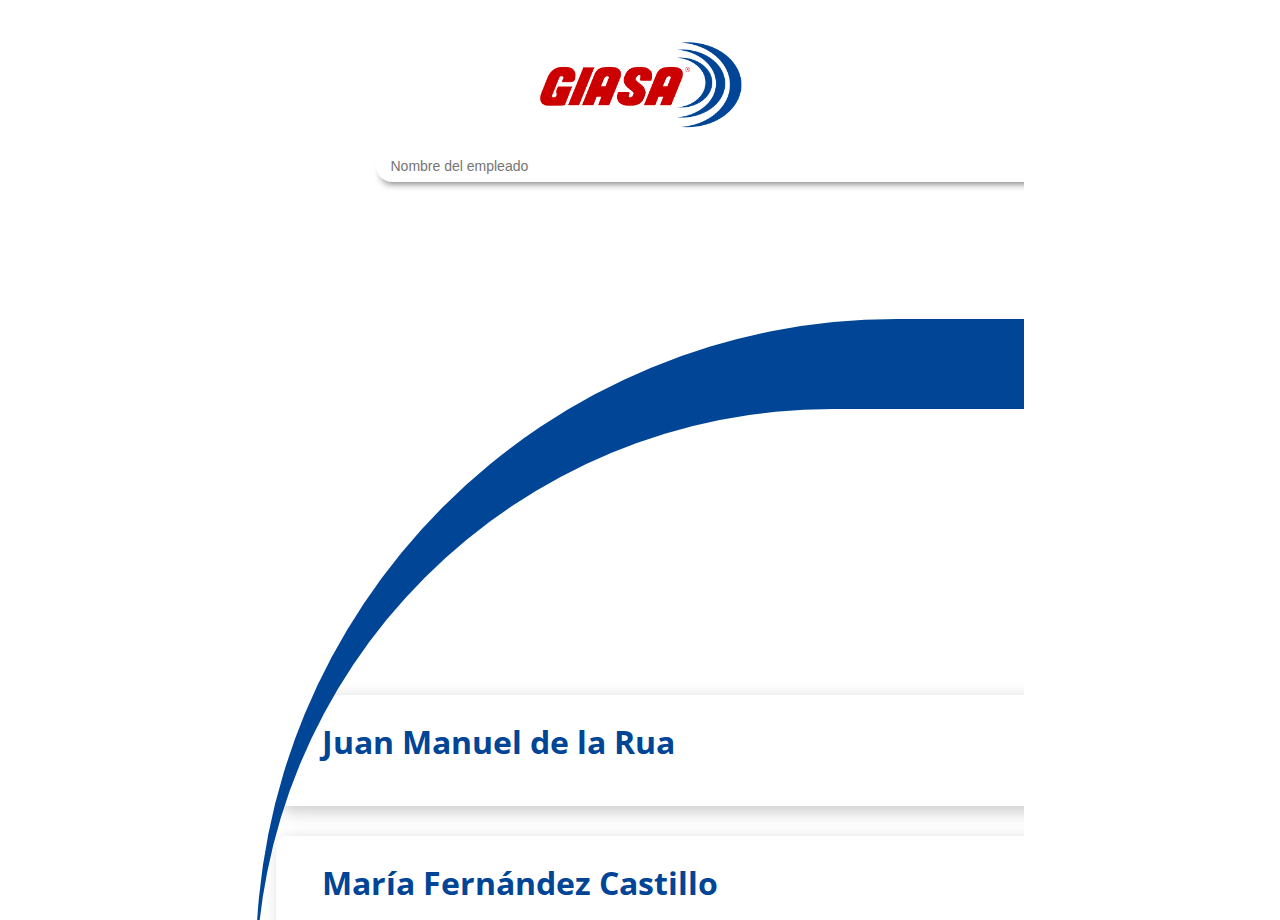
==== pages/administracion.html @ e4a10c2e "Cloned website" ====
<!DOCTYPE html>

<html lang="es">
  <head>
    <meta http-equiv="Content-Type" content="text/html; charset=UTF-8" />
    <meta name="viewport" content="width=device-width" />
    <title>Datos empleados</title>
    <meta name="description" content="width=device-width, initial-scale=1.0" />
    <link rel="stylesheet" href="../styles/main.css" />
  </head>

  <body class="b-full">
    <header class="b-header">
      <img
        width="40%"
        id="logo"
        src="../_resources/giasa.png"
        alt="GIASA S.L. Logo"
      />
    </header>
    <main class="b-container" id="admin-container">
      <div class="input-wrapper">
        <input
          class="b-form-element search"
          type="text"
          name="nombre"
          placeholder="Nombre del empleado"
        />
        <svg
          xmlns="http://www.w3.org/2000/svg"
          class="input-icon-admin"
          viewBox="0 0 20 20"
          fill="currentColor"
        >
          <path
            fill-rule="evenodd"
            d="M8 4a4 4 0 100 8 4 4 0 000-8zM2 8a6 6 0 1110.89 3.476l4.817 4.817a1 1 0 01-1.414 1.414l-4.816-4.816A6 6 0 012 8z"
            clip-rule="evenodd"
          />
        </svg>
      </div>

      <div class="data-container-background">
        <div class="data-container">
          <a href="empleado_detalle.html">
          <div class="carta-empleado unique-row">
            <div class="carta-header">
              <h3 class="empleado-nombre">Juan Manuel de la Rua</h3>
              <div class="carta-header-valoracion">
                <div class="empleado-valoracion">4.0</div>
                <div class="empleado-estrellas">
                  <div class="star"></div>
                </div>
              </div>
            </div>
            <img class="usuario-imagen" src="/GIASA/GiasaApp/_resources/usuario_giasa.png" alt="">
          </div>
        </a>
          
          <a href="empleado_detalle.html">
            <div class="carta-empleado unique-row">
              <div class="carta-header">
                <h3 class="empleado-nombre">María Fernández Castillo</h3>
                <div class="carta-header-valoracion">
                  <div class="empleado-valoracion">4.3</div>
                  <div class="empleado-estrellas">
                    <div class="star"></div>
                  </div>
                </div>
              </div>
              <img class="usuario-imagen" src="/GIASA/GiasaApp/_resources/usuario_giasa.png" alt="">
            </div>
          </a>
          <a href="empleado_detalle.html">
            <div class="carta-empleado unique-row">
              <div class="carta-header">
                <h3 class="empleado-nombre">Luís Rodríguez Gómez</h3>
                <div class="carta-header-valoracion">
                  <div class="empleado-valoracion">3.8</div>
                  <div class="empleado-estrellas">
                    <div class="star"></div>
                  </div>
                </div>
              </div>
              <img class="usuario-imagen" src="/GIASA/GiasaApp/_resources/usuario_giasa.png" alt="">
            </div>
          </a>
          <a href="empleado_detalle.html">
            <div class="carta-empleado unique-row">
              <div class="carta-header">
                <h3 class="empleado-nombre">Santiago Pérez Méndez</h3>
                <div class="carta-header-valoracion">
                  <div class="empleado-valoracion">4.2</div>
                  <div class="empleado-estrellas">
                    <div class="star"></div>
                  </div>
                </div>
              </div>
              <img class="usuario-imagen" src="/GIASA/GiasaApp/_resources/usuario_giasa.png" alt="">
            </div>
          </a>
          <a href="empleado_detalle.html">
            <div class="carta-empleado unique-row">
              <div class="carta-header">
                <h3 class="empleado-nombre">Martín Carreño Sánchez</h3>
                <div class="carta-header-valoracion">
                  <div class="empleado-valoracion">4.8</div>
                  <div class="empleado-estrellas">
                    <div class="star"></div>
                  </div>
                </div>
              </div>
              <img class="usuario-imagen" src="/GIASA/GiasaApp/_resources/usuario_giasa.png" alt="">
            </div>
          </a>
          <a href="empleado_detalle.html">
            <div class="carta-empleado unique-row">
              <div class="carta-header">
                <h3 class="empleado-nombre">Juan Manuel de la Rua</h3>
                <div class="carta-header-valoracion">
                  <div class="empleado-valoracion">4.0</div>
                  <div class="empleado-estrellas">
                    <div class="star"></div>
                  </div>
                </div>
              </div>
              <img class="usuario-imagen" src="/GIASA/GiasaApp/_resources/usuario_giasa.png" alt="">
            </div>
          </a>
          <a href="empleado_detalle.html">
            <div class="carta-empleado unique-row">
              <div class="carta-header">
                <h3 class="empleado-nombre">Juan Manuel de la Rua</h3>
                <div class="carta-header-valoracion">
                  <div class="empleado-valoracion">4.0</div>
                  <div class="empleado-estrellas">
                    <div class="star"></div>
                  </div>
                </div>
              </div>
              <img class="usuario-imagen" src="/GIASA/GiasaApp/_resources/usuario_giasa.png" alt="">
            </div>
          </a>
          <a href="empleado_detalle.html">
            <div class="carta-empleado unique-row">
              <div class="carta-header">
                <h3 class="empleado-nombre">Juan Manuel de la Rua</h3>
                <div class="carta-header-valoracion">
                  <div class="empleado-valoracion">4.0</div>
                  <div class="empleado-estrellas">
                    <div class="star"></div>
                  </div>
                </div>
              </div>
              <img class="usuario-imagen" src="/GIASA/GiasaApp/_resources/usuario_giasa.png" alt="">
            </div>
          </a>
          <a href="empleado_detalle.html">
            <div class="carta-empleado unique-row">
              <div class="carta-header">
                <h3 class="empleado-nombre">Juan Manuel de la Rua</h3>
                <div class="carta-header-valoracion">
                  <div class="empleado-valoracion">4.0</div>
                  <div class="empleado-estrellas">
                    <div class="star"></div>
                  </div>
                </div>
              </div>
              <img class="usuario-imagen" src="/GIASA/GiasaApp/_resources/usuario_giasa.png" alt="">
            </div>
          </a>
          <a href="empleado_detalle.html">
            <div class="carta-empleado unique-row">
              <div class="carta-header">
                <h3 class="empleado-nombre">Juan Manuel de la Rua</h3>
                <div class="carta-header-valoracion">
                  <div class="empleado-valoracion">4.0</div>
                  <div class="empleado-estrellas">
                    <div class="star"></div>
                  </div>
                </div>
              </div>
              <img class="usuario-imagen" src="/GIASA/GiasaApp/_resources/usuario_giasa.png" alt="">
            </div>
          </a>
        </div>
      </div>
    </main>
  </body>
  <script src="../js/main.js"></script>
</html>
---- styles/main.css ----
@import url("https://fonts.googleapis.com/css2?family=Open+Sans:wght@400;500;600&display=swap");

@import url("./empleado.css");
@import url("./valoracion.css");
* {
  margin: 0;
}
html {
  box-sizing: border-box;
  width: 100vw;
  height: 100vh;
  font-family: "Open Sans", sans-serif;
  background-color: white;
}
img {
  max-height: 100%;
  max-width: 100%;
}

a {
  text-decoration: none;
  color: #222;
}
.b-full {
  box-sizing: border-box;
  margin: 20px auto 0 auto;
  width: 100vw;
  gap: 20px;
  display: grid;
  grid-template-rows: minmax(5vh, 10vh) auto;
  overflow: hidden;
  height: 100vh;
}

.b-header {
  text-align: center;
  display: flex;

  justify-content: center;
  align-items: center;
  font-size: 14px;
}

.main {
  overflow: hidden;
  height: 72%;
  display: flex;
  flex-direction: column;
  gap: 20px;
  padding-top: 25vh;
  background-color: #014596;
  border-top-left-radius: 50vw;
  border-bottom-right-radius: 50vw;
}
.main--height {
  height: 69%;
  box-shadow: 0 7px 7px -5px rgba(0, 0, 0, 0.5);
}

.input-wrapper {
  width: 100%;
  position: relative;
}
.input-icon {
  color: #191919;
  position: absolute;
  width: 20px;
  height: 20px;
  left: 11%;
  top: 50%;
  transform: translateY(-50%);
}
.input-icon-admin {
  color: #014596;
  position: absolute;
  width: 15px;
  height: 15px;
  right: 12%;
  top: 40%;
  transform: translateY(-50%);
}
.user-icon {
  opacity: 0.7;
  color: #191919;
  position: absolute;
  width: 30px;
  height: 30px;
  right: 10%;
  top: 75%;
  transform: translateY(-50%);
}
.visible-icon {
  opacity: 0.7;
  color: #191919;
  position: absolute;
  width: 30px;
  height: 30px;
  right: 10%;
  top: 75%;
  transform: translateY(-50%);
}
.visible-icon:hover {
  opacity: 1;
}

.b-form-element {
  color: #dbd3d3;
  width: 80%;
  margin: 0 auto;
  display: inline-block;
  height: 30px;
  display: grid;
  align-content: center;
  font-size: 14px;
  line-height: 30px;
  border-radius: 20px;
  border: none;
  /* padding: 5px 10px; */
}

input.b-form-element {
  text-align: left;
  background-color: white;

  border-radius: 20px;
  padding-left: 15px;

  box-shadow: 0 7px 7px -5px rgba(0, 0, 0, 0.5);
  transition: 300ms ease-in-out;
}
.search {
  border: white;
  color: rgba(0, 0, 0, 0.8);
  font-size: 14px;
}
input.b-form-element:focus {
  background-color: white;
  outline: none;
  box-shadow: 4px 4px 5px #969696, 4px 4px 5px #ffffff;
}

.button {
  cursor: pointer;
  border: none;
  border-radius: 25px;
  background-color: white;
  color: #014596;
  font-weight: 700;
  font-size: 14px;
  margin: 0 auto;
  padding: 3px 0 3px 2rem;
  box-shadow: 0 7px 7px -5px rgba(0, 0, 0, 0.5);
}

.data-container-background {
  background-color: #014596;
  border-top-left-radius: 50vw;
  border-bottom-right-radius: 50vw;
  height: 85vh;
  width: 100vw;
  overflow: hidden;
}
.data-container {
  padding-top: 20%;

  width: 100%;
  margin: 7% 0 0 0;
  box-sizing: border-box;
  max-height: 90%;
  overflow-y: overlay;
  border-top-left-radius: 45vw;
  border-bottom-right-radius: 50vw;
  background-color: white;
}
.data-container::-webkit-scrollbar {
  display: none;
}
.data-container:hover::-webkit-scrollbar {
  display: initial;
}
.data-container::-webkit-scrollbar-thumb {
  background-color: #d1cbcba9;
}
.b-container {
  display: grid;
  grid-template-rows: 7% auto;
  gap: 15px;
  overflow: hidden;
}

.carta-empleado {
  margin: 20px 15px;
  padding: 2%;
  background: white;
  box-shadow: 5px 5px 17px #c8c8c8, -5px -5px 17px #ffffff;
  border: none;
  border-radius: 10px;
  border-bottom-right-radius: 30px;
  display: flex;
  justify-content: space-between;
}
.carta-empleado:hover {
  background-color: #7fb2e1;
  color: white;
}
.usuario-imagen {
  object-fit: contain;
  transform: scale(1.7);
  padding-bottom: 7px;
  z-index: 999;
}
.empleado-valoracion {
  text-align: right;

  color: #014596;
  font-weight: 700;
}
.unique-row {
  height: 60px;
}
.empleado-estrellas {
  max-width: 100%;
  width: 10%;
  display: grid;

  padding-left: 5px;
}
.star {
  background-image: url("../_resources/star.png");
  background-size: contain;
  background-repeat: no-repeat;
  width: 20px;
}
.staroff {
  background-image: url("../_resources/star_gray.png");
  background-size: contain;
  background-repeat: no-repeat;
  width: 20px;
}
.hidden {
  display: none;
}
.carta-header {
  display: grid;
  margin: 0;
  grid-template-rows: 60% 40%;
  padding-left: 20px;
  width: 70%;
}
.carta-header-valoracion {
  display: flex;
  justify-content: end;
  padding-right: 5px;
}
.empleado-nombre {
  color: #014596;
  font-size: 14px;
  margin-bottom: 4px;
}
.empleado-nombre a:hover {
  color: rgb(168, 95, 95);
}

footer {
  display: flex;
  justify-content: center;
  align-items: center;
}
@media (min-width: 360px) {
  .carta-empleado {
    margin: 30px 20px;
  }
  .empleado-nombre {
    font-size: 16px;
  }
  .empleado-valoracion {
    font-size: 18px;
  }
}
@media (min-width: 400px) {
  .b-calificar {
    margin: 30px 11%;
  }
  .b-header__empleado {
    margin: 3% 11%;
    font-size: 20px;
  }
  /* .b-full {
    padding: 20px 7% 0 7%;
  } */
}
@media (min-width: 600px) and (min-height: 600px) {
  .b-container-empleados {
    font-size: 20px;
    padding: 0.2rem;
  }
  .b-container {
    grid-template-rows: 20% auto;
  }
  .page-title {
    font-size: 28px;
  }
  .index-title {
    font-size: 26px;
  }
  .b-header__empleado {
    font-size: 26px;
  }
  .b-calificar__valorar {
    font-size: 40px;
  }
  .b-calificar__comentarios {
    font-size: 22px;
  }
  img {
    object-fit: contain;
  }
}
@media (min-width: 720px) and (min-height: 600px) {
  .b-container-empleados {
    font-size: 22px;
    padding: 0.2rem;
    align-self: flex-end;
  }
  .main {
    height: 65%;

    gap: 50px;
    padding-top: 25vh;
    background-color: #014596;

    border-radius: 100px;
    padding-left: 20%;
    padding-right: 20%;
  }
  .page-title {
    font-size: 36px;
  }
  .b-full {
    padding: 20px 11% 10px 11%;
  }
  .unique-row {
    max-height: 85px;
  }
  .empleado-nombre {
    font-size: 32px;
  }
  .empleado-valoracion {
    font-size: 26px;
  }
  .b-header__empleado {
    font-size: 32px;
    margin-top: 0;
  }
  .b-calificar__valorar {
    font-size: 40px;
  }
  .b-calificar__comentarios {
    font-size: 26px;
  }
  .b-header__valoracion {
    font-size: 16px;
  }
  .b-container__valoracion-datos {
    /* grid-template-rows: auto auto auto;
    grid-template-columns: auto 2fr 5fr;
    grid-template-areas:
      "obra nombreobra observaciones"
      "encargado nombreencargado textoobservaciones"
      "valoracion datovaloracion textoobservaciones"; */
    grid-template-rows: auto auto auto auto auto;
    grid-template-columns: max-content 30% auto;
    /* width: 100%; */
    font-size: 16px;
  }
  .b-container__texto-observaciones {
    grid-area: 2/3/5/4;
    margin: 10px;
  }
  .b-container__encargado {
    grid-area: 1/1/2/3;
    font-size: 22px;
  }
  .b-container__encargado-valor {
    font-size: 22px;
  }

  .b-container__observaciones {
    grid-area: 1/3/1/4;

    /* align-self:flex-start; */
    justify-self: center;
    padding: 5px 20%;
  }
  .b-container__dato-numerico {
    font-size: 22px;
  }
  .en-header {
    /* margin-left: 20px; */
    font-size: 26px;
  }
  .b-container__texto-observaciones {
    /* grid-area: textoobservaciones; */
    max-height: none;
    overflow-y: initial;
  }
  img {
    object-fit: contain;
  }
}

@media (min-width: 1080px) and (min-height: 800px) {
  .b-container-empleados {
    font-size: 26px;
    padding: 0.4rem;
    align-self: flex-end;
  }
  .page-title {
    font-size: 36px;
  }
  .b-full {
    padding: 20px 20% 0 20%;
  }
  /* .b-header {
    justify-content: space-between;
  } */
  .index-title {
    font-size: 42px;
  }
  .b-header__empleado {
    margin-top: 0;
    font-size: 32px;
  }
  img {
    object-fit: contain;
  }
  .en-header {
    /* margin-left: 20px; */
    font-size: 40px;
    padding: 0.7rem;
  }
}
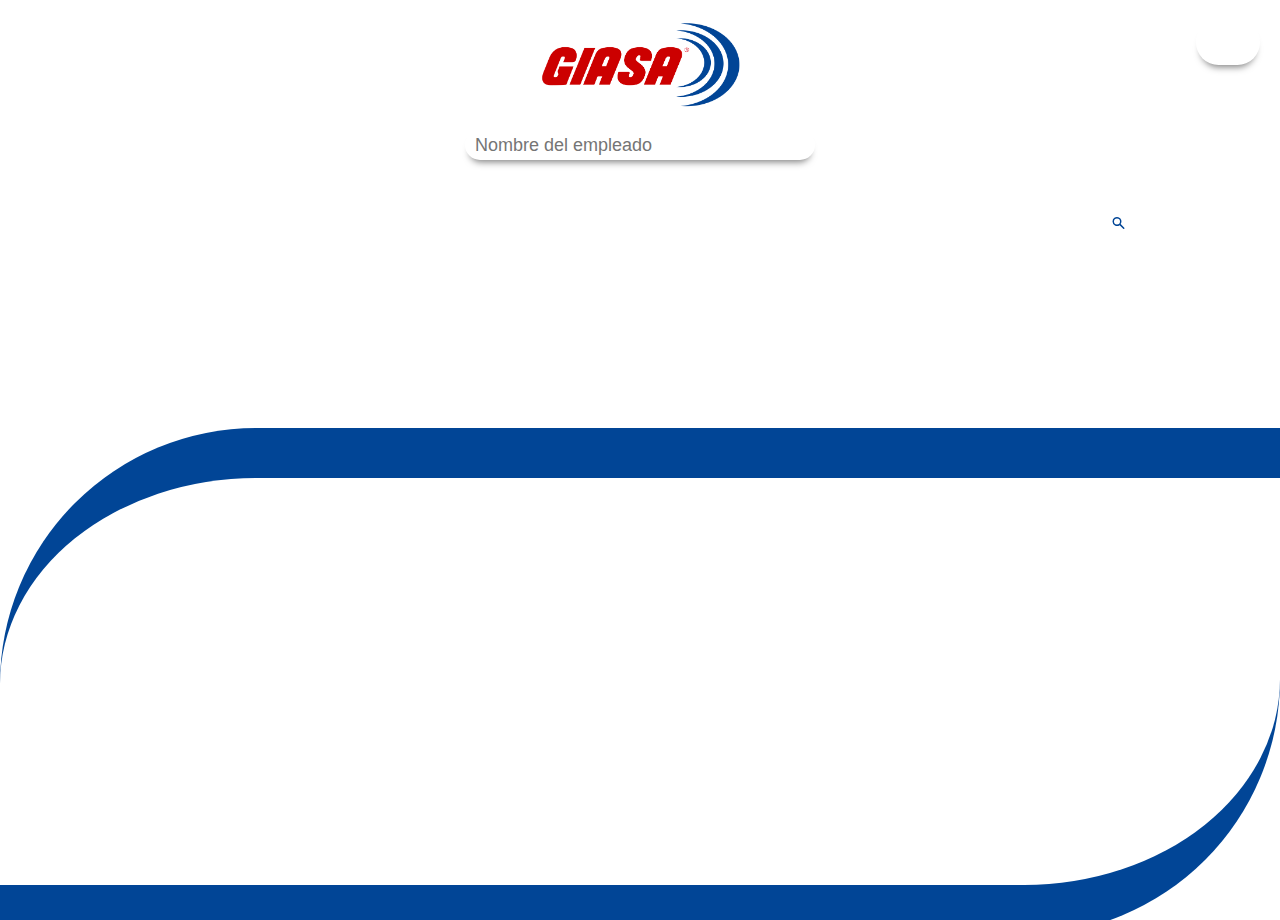
==== commit afcc928e: "Login + Getworkers - Estilos" ====
--- a/pages/administracion.html
+++ b/pages/administracion.html
@@ -7,6 +7,7 @@
     <title>Datos empleados</title>
     <meta name="description" content="width=device-width, initial-scale=1.0" />
     <link rel="stylesheet" href="../styles/main.css" />
+    <link rel="stylesheet" href="https://cdnjs.cloudflare.com/ajax/libs/font-awesome/6.4.0/css/all.min.css" integrity="sha512-iecdLmaskl7CVkqkXNQ/ZH/XLlvWZOJyj7Yy7tcenmpD1ypASozpmT/E0iPtmFIB46ZmdtAc9eNBvH0H/ZpiBw==" crossorigin="anonymous" referrerpolicy="no-referrer" />
   </head>
 
   <body class="b-full">
@@ -17,6 +18,9 @@
         src="../_resources/giasa.png"
         alt="GIASA S.L. Logo"
       />
+      <button id="logout" class="button">
+        <i class="fa-solid fa-right-from-bracket"></i>
+      </button>
     </header>
     <main class="b-container" id="admin-container">
       <div class="input-wrapper">
@@ -39,153 +43,10 @@
           />
         </svg>
       </div>
+      <div id="data-container" class="data-container">
 
-      <div class="data-container-background">
-        <div class="data-container">
-          <a href="empleado_detalle.html">
-          <div class="carta-empleado unique-row">
-            <div class="carta-header">
-              <h3 class="empleado-nombre">Juan Manuel de la Rua</h3>
-              <div class="carta-header-valoracion">
-                <div class="empleado-valoracion">4.0</div>
-                <div class="empleado-estrellas">
-                  <div class="star"></div>
-                </div>
-              </div>
-            </div>
-            <img class="usuario-imagen" src="/GIASA/GiasaApp/_resources/usuario_giasa.png" alt="">
-          </div>
-        </a>
-          
-          <a href="empleado_detalle.html">
-            <div class="carta-empleado unique-row">
-              <div class="carta-header">
-                <h3 class="empleado-nombre">María Fernández Castillo</h3>
-                <div class="carta-header-valoracion">
-                  <div class="empleado-valoracion">4.3</div>
-                  <div class="empleado-estrellas">
-                    <div class="star"></div>
-                  </div>
-                </div>
-              </div>
-              <img class="usuario-imagen" src="/GIASA/GiasaApp/_resources/usuario_giasa.png" alt="">
-            </div>
-          </a>
-          <a href="empleado_detalle.html">
-            <div class="carta-empleado unique-row">
-              <div class="carta-header">
-                <h3 class="empleado-nombre">Luís Rodríguez Gómez</h3>
-                <div class="carta-header-valoracion">
-                  <div class="empleado-valoracion">3.8</div>
-                  <div class="empleado-estrellas">
-                    <div class="star"></div>
-                  </div>
-                </div>
-              </div>
-              <img class="usuario-imagen" src="/GIASA/GiasaApp/_resources/usuario_giasa.png" alt="">
-            </div>
-          </a>
-          <a href="empleado_detalle.html">
-            <div class="carta-empleado unique-row">
-              <div class="carta-header">
-                <h3 class="empleado-nombre">Santiago Pérez Méndez</h3>
-                <div class="carta-header-valoracion">
-                  <div class="empleado-valoracion">4.2</div>
-                  <div class="empleado-estrellas">
-                    <div class="star"></div>
-                  </div>
-                </div>
-              </div>
-              <img class="usuario-imagen" src="/GIASA/GiasaApp/_resources/usuario_giasa.png" alt="">
-            </div>
-          </a>
-          <a href="empleado_detalle.html">
-            <div class="carta-empleado unique-row">
-              <div class="carta-header">
-                <h3 class="empleado-nombre">Martín Carreño Sánchez</h3>
-                <div class="carta-header-valoracion">
-                  <div class="empleado-valoracion">4.8</div>
-                  <div class="empleado-estrellas">
-                    <div class="star"></div>
-                  </div>
-                </div>
-              </div>
-              <img class="usuario-imagen" src="/GIASA/GiasaApp/_resources/usuario_giasa.png" alt="">
-            </div>
-          </a>
-          <a href="empleado_detalle.html">
-            <div class="carta-empleado unique-row">
-              <div class="carta-header">
-                <h3 class="empleado-nombre">Juan Manuel de la Rua</h3>
-                <div class="carta-header-valoracion">
-                  <div class="empleado-valoracion">4.0</div>
-                  <div class="empleado-estrellas">
-                    <div class="star"></div>
-                  </div>
-                </div>
-              </div>
-              <img class="usuario-imagen" src="/GIASA/GiasaApp/_resources/usuario_giasa.png" alt="">
-            </div>
-          </a>
-          <a href="empleado_detalle.html">
-            <div class="carta-empleado unique-row">
-              <div class="carta-header">
-                <h3 class="empleado-nombre">Juan Manuel de la Rua</h3>
-                <div class="carta-header-valoracion">
-                  <div class="empleado-valoracion">4.0</div>
-                  <div class="empleado-estrellas">
-                    <div class="star"></div>
-                  </div>
-                </div>
-              </div>
-              <img class="usuario-imagen" src="/GIASA/GiasaApp/_resources/usuario_giasa.png" alt="">
-            </div>
-          </a>
-          <a href="empleado_detalle.html">
-            <div class="carta-empleado unique-row">
-              <div class="carta-header">
-                <h3 class="empleado-nombre">Juan Manuel de la Rua</h3>
-                <div class="carta-header-valoracion">
-                  <div class="empleado-valoracion">4.0</div>
-                  <div class="empleado-estrellas">
-                    <div class="star"></div>
-                  </div>
-                </div>
-              </div>
-              <img class="usuario-imagen" src="/GIASA/GiasaApp/_resources/usuario_giasa.png" alt="">
-            </div>
-          </a>
-          <a href="empleado_detalle.html">
-            <div class="carta-empleado unique-row">
-              <div class="carta-header">
-                <h3 class="empleado-nombre">Juan Manuel de la Rua</h3>
-                <div class="carta-header-valoracion">
-                  <div class="empleado-valoracion">4.0</div>
-                  <div class="empleado-estrellas">
-                    <div class="star"></div>
-                  </div>
-                </div>
-              </div>
-              <img class="usuario-imagen" src="/GIASA/GiasaApp/_resources/usuario_giasa.png" alt="">
-            </div>
-          </a>
-          <a href="empleado_detalle.html">
-            <div class="carta-empleado unique-row">
-              <div class="carta-header">
-                <h3 class="empleado-nombre">Juan Manuel de la Rua</h3>
-                <div class="carta-header-valoracion">
-                  <div class="empleado-valoracion">4.0</div>
-                  <div class="empleado-estrellas">
-                    <div class="star"></div>
-                  </div>
-                </div>
-              </div>
-              <img class="usuario-imagen" src="/GIASA/GiasaApp/_resources/usuario_giasa.png" alt="">
-            </div>
-          </a>
-        </div>
       </div>
     </main>
   </body>
-  <script src="../js/main.js"></script>
+  <script src="../js/admin.js"></script>
 </html>
--- a/styles/main.css
+++ b/styles/main.css
@@ -21,11 +21,36 @@
   text-decoration: none;
   color: #222;
 }
+
+#logo{
+  max-width:200px;
+}
+#logout{
+  display:inline-block;
+  width:5%;
+  height:5%;
+  position: fixed;
+  top: 20px;
+  right: 20px;
+  color: #014596;
+  font-size:30px;
+}
+#login-form{
+  width:100%;
+  height:100%;
+  display: grid;
+  align-items: center;
+  justify-content: center;
+  grid-template-columns: 100%;
+  grid-template-rows: auto auto auto;
+  grid-gap: 25%;
+  padding-top:10%;
+}
+
 .b-full {
   box-sizing: border-box;
   margin: 20px auto 0 auto;
   width: 100vw;
-  gap: 20px;
   display: grid;
   grid-template-rows: minmax(5vh, 10vh) auto;
   overflow: hidden;
@@ -46,7 +71,6 @@
   height: 72%;
   display: flex;
   flex-direction: column;
-  gap: 20px;
   padding-top: 25vh;
   background-color: #014596;
   border-top-left-radius: 50vw;
@@ -104,7 +128,8 @@
 }
 
 .b-form-element {
-  color: #dbd3d3;
+  box-sizing: border-box;
+  color: #1d1d1d;
   width: 80%;
   margin: 0 auto;
   display: inline-block;
@@ -114,7 +139,11 @@
   font-size: 14px;
   line-height: 30px;
   border-radius: 20px;
-  border: none;
+  border: 3px solid white;
+  max-width:350px;
+  margin: 20px auto;
+  font-size: 18px;
+  padding: 10px;
   /* padding: 5px 10px; */
 }
 
@@ -123,7 +152,6 @@
   background-color: white;
 
   border-radius: 20px;
-  padding-left: 15px;
 
   box-shadow: 0 7px 7px -5px rgba(0, 0, 0, 0.5);
   transition: 300ms ease-in-out;
@@ -131,45 +159,49 @@
 .search {
   border: white;
   color: rgba(0, 0, 0, 0.8);
-  font-size: 14px;
-}
-input.b-form-element:focus {
+  font-size: 18px;
+}
+.b-form-element:focus {
   background-color: white;
   outline: none;
   box-shadow: 4px 4px 5px #969696, 4px 4px 5px #ffffff;
 }
 
 .button {
+  max-width: 150px;
+  box-sizing: border-box;
   cursor: pointer;
   border: none;
   border-radius: 25px;
   background-color: white;
   color: #014596;
   font-weight: 700;
-  font-size: 14px;
-  margin: 0 auto;
-  padding: 3px 0 3px 2rem;
+  text-align: center;
   box-shadow: 0 7px 7px -5px rgba(0, 0, 0, 0.5);
 }
-
-.data-container-background {
-  background-color: #014596;
-  border-top-left-radius: 50vw;
-  border-bottom-right-radius: 50vw;
-  height: 85vh;
-  width: 100vw;
-  overflow: hidden;
+.button:hover{
+  background-color: #71e3ff;
+}
+
+.b-form-element:hover{
+  border: 3px solid #71e3ff;
+}
+.bluebg
+{
+  background-color: #014596 !important;
 }
 .data-container {
-  padding-top: 20%;
-
+  padding: 50px 10px 80px 10px;
+  border-top: 25px solid #014596;
+  border-bottom: 25px solid #014596;
   width: 100%;
-  margin: 7% 0 0 0;
-  box-sizing: border-box;
-  max-height: 90%;
+ 
+  margin:20px auto;
+  box-sizing: border-box;
+  height: 95%;
   overflow-y: overlay;
-  border-top-left-radius: 45vw;
-  border-bottom-right-radius: 50vw;
+  border-top-left-radius: 30vw;
+  border-bottom-right-radius: 30vw;
   background-color: white;
 }
 .data-container::-webkit-scrollbar {
@@ -183,37 +215,38 @@
 }
 .b-container {
   display: grid;
-  grid-template-rows: 7% auto;
+  grid-template-rows: auto auto;
   gap: 15px;
   overflow: hidden;
 }
 
 .carta-empleado {
   margin: 20px 15px;
-  padding: 2%;
+  padding: 10px;
   background: white;
   box-shadow: 5px 5px 17px #c8c8c8, -5px -5px 17px #ffffff;
   border: none;
   border-radius: 10px;
   border-bottom-right-radius: 30px;
-  display: flex;
-  justify-content: space-between;
+  display: grid;
+  grid-template-columns: auto 50px;
+  color: #014596;
+  font-weight: 700;
 }
 .carta-empleado:hover {
-  background-color: #7fb2e1;
-  color: white;
+  background-color: #71e3ff;
+  font-size:1.2rem;
 }
 .usuario-imagen {
   object-fit: contain;
-  transform: scale(1.7);
+  display: inline-block;
+  height: 100%;
+  width:auto;
   padding-bottom: 7px;
   z-index: 999;
 }
 .empleado-valoracion {
   text-align: right;
-
-  color: #014596;
-  font-weight: 700;
 }
 .unique-row {
   height: 60px;
@@ -244,19 +277,14 @@
   display: grid;
   margin: 0;
   grid-template-rows: 60% 40%;
-  padding-left: 20px;
-  width: 70%;
+  width: 100%;
 }
 .carta-header-valoracion {
   display: flex;
   justify-content: end;
   padding-right: 5px;
 }
-.empleado-nombre {
-  color: #014596;
-  font-size: 14px;
-  margin-bottom: 4px;
-}
+
 .empleado-nombre a:hover {
   color: rgb(168, 95, 95);
 }
@@ -266,177 +294,14 @@
   justify-content: center;
   align-items: center;
 }
-@media (min-width: 360px) {
-  .carta-empleado {
-    margin: 30px 20px;
+
+@media(min-width:720px){
+  .data-container{
+    height: 99%;
+    border-top-left-radius: 20vw;
+    border-bottom-right-radius: 20vw;
+    padding: 80px 15vw;
+    border-top: 50px solid #014596;
+    border-bottom: 50px solid #014596;
   }
-  .empleado-nombre {
-    font-size: 16px;
-  }
-  .empleado-valoracion {
-    font-size: 18px;
-  }
-}
-@media (min-width: 400px) {
-  .b-calificar {
-    margin: 30px 11%;
-  }
-  .b-header__empleado {
-    margin: 3% 11%;
-    font-size: 20px;
-  }
-  /* .b-full {
-    padding: 20px 7% 0 7%;
-  } */
-}
-@media (min-width: 600px) and (min-height: 600px) {
-  .b-container-empleados {
-    font-size: 20px;
-    padding: 0.2rem;
-  }
-  .b-container {
-    grid-template-rows: 20% auto;
-  }
-  .page-title {
-    font-size: 28px;
-  }
-  .index-title {
-    font-size: 26px;
-  }
-  .b-header__empleado {
-    font-size: 26px;
-  }
-  .b-calificar__valorar {
-    font-size: 40px;
-  }
-  .b-calificar__comentarios {
-    font-size: 22px;
-  }
-  img {
-    object-fit: contain;
-  }
-}
-@media (min-width: 720px) and (min-height: 600px) {
-  .b-container-empleados {
-    font-size: 22px;
-    padding: 0.2rem;
-    align-self: flex-end;
-  }
-  .main {
-    height: 65%;
-
-    gap: 50px;
-    padding-top: 25vh;
-    background-color: #014596;
-
-    border-radius: 100px;
-    padding-left: 20%;
-    padding-right: 20%;
-  }
-  .page-title {
-    font-size: 36px;
-  }
-  .b-full {
-    padding: 20px 11% 10px 11%;
-  }
-  .unique-row {
-    max-height: 85px;
-  }
-  .empleado-nombre {
-    font-size: 32px;
-  }
-  .empleado-valoracion {
-    font-size: 26px;
-  }
-  .b-header__empleado {
-    font-size: 32px;
-    margin-top: 0;
-  }
-  .b-calificar__valorar {
-    font-size: 40px;
-  }
-  .b-calificar__comentarios {
-    font-size: 26px;
-  }
-  .b-header__valoracion {
-    font-size: 16px;
-  }
-  .b-container__valoracion-datos {
-    /* grid-template-rows: auto auto auto;
-    grid-template-columns: auto 2fr 5fr;
-    grid-template-areas:
-      "obra nombreobra observaciones"
-      "encargado nombreencargado textoobservaciones"
-      "valoracion datovaloracion textoobservaciones"; */
-    grid-template-rows: auto auto auto auto auto;
-    grid-template-columns: max-content 30% auto;
-    /* width: 100%; */
-    font-size: 16px;
-  }
-  .b-container__texto-observaciones {
-    grid-area: 2/3/5/4;
-    margin: 10px;
-  }
-  .b-container__encargado {
-    grid-area: 1/1/2/3;
-    font-size: 22px;
-  }
-  .b-container__encargado-valor {
-    font-size: 22px;
-  }
-
-  .b-container__observaciones {
-    grid-area: 1/3/1/4;
-
-    /* align-self:flex-start; */
-    justify-self: center;
-    padding: 5px 20%;
-  }
-  .b-container__dato-numerico {
-    font-size: 22px;
-  }
-  .en-header {
-    /* margin-left: 20px; */
-    font-size: 26px;
-  }
-  .b-container__texto-observaciones {
-    /* grid-area: textoobservaciones; */
-    max-height: none;
-    overflow-y: initial;
-  }
-  img {
-    object-fit: contain;
-  }
-}
-
-@media (min-width: 1080px) and (min-height: 800px) {
-  .b-container-empleados {
-    font-size: 26px;
-    padding: 0.4rem;
-    align-self: flex-end;
-  }
-  .page-title {
-    font-size: 36px;
-  }
-  .b-full {
-    padding: 20px 20% 0 20%;
-  }
-  /* .b-header {
-    justify-content: space-between;
-  } */
-  .index-title {
-    font-size: 42px;
-  }
-  .b-header__empleado {
-    margin-top: 0;
-    font-size: 32px;
-  }
-  img {
-    object-fit: contain;
-  }
-  .en-header {
-    /* margin-left: 20px; */
-    font-size: 40px;
-    padding: 0.7rem;
-  }
-}
+}
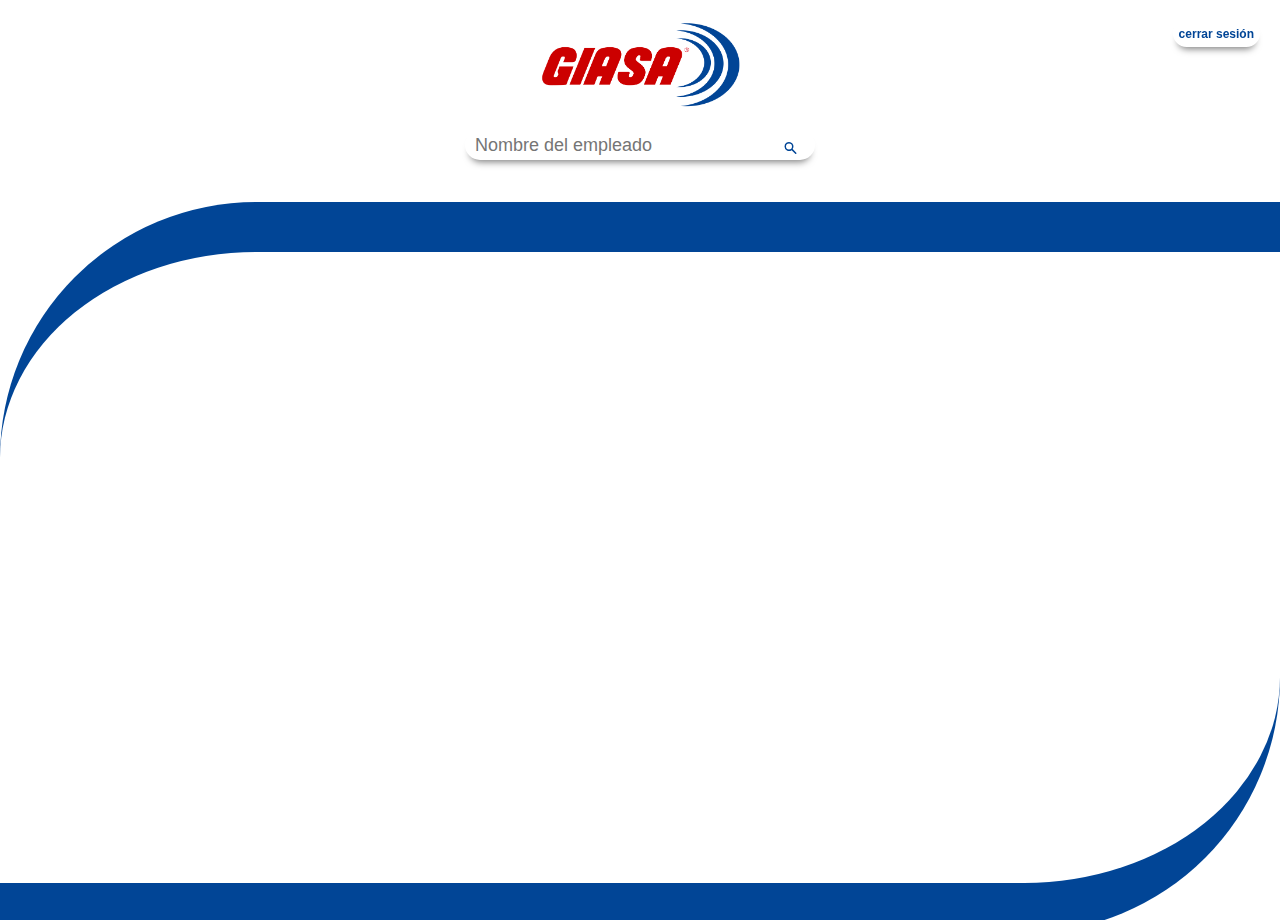
==== commit a00d0ef0: "ajustes de estilos" ====
--- a/pages/administracion.html
+++ b/pages/administracion.html
@@ -18,8 +18,8 @@
         src="../_resources/giasa.png"
         alt="GIASA S.L. Logo"
       />
-      <button id="logout" class="button">
-        <i class="fa-solid fa-right-from-bracket"></i>
+      <button id="logout" class="button cerrar-sesion">
+        <span>cerrar sesión</span>
       </button>
     </header>
     <main class="b-container" id="admin-container">
--- a/styles/main.css
+++ b/styles/main.css
@@ -19,32 +19,32 @@
 
 a {
   text-decoration: none;
-  color: #222;
-}
-
-#logo{
-  max-width:200px;
-}
-#logout{
-  display:inline-block;
-  width:5%;
-  height:5%;
+  color: inherit;
+}
+
+#logo {
+  max-width: 200px;
+}
+.cerrar-sesion {
+  display: inline-block;
+  width: fit-content;
+  height: 3%;
   position: fixed;
-  top: 20px;
-  right: 20px;
+  top: 10px;
+  right: 10px;
   color: #014596;
-  font-size:30px;
-}
-#login-form{
-  width:100%;
-  height:100%;
+  font-size: 10px;
+}
+#login-form {
+  width: 100%;
+  /* eliminado height 100% y grd-gap aumentado a 50% para elmininar scroll */
   display: grid;
   align-items: center;
   justify-content: center;
   grid-template-columns: 100%;
   grid-template-rows: auto auto auto;
-  grid-gap: 25%;
-  padding-top:10%;
+  grid-gap: 50%;
+  padding-top: 10%;
 }
 
 .b-full {
@@ -82,8 +82,10 @@
 }
 
 .input-wrapper {
-  width: 100%;
+  /* ajuste del ancho para responsive y correcta ubicación de la lupa */
+  width: fit-content;
   position: relative;
+  margin: 0 auto;
 }
 .input-icon {
   color: #191919;
@@ -99,8 +101,8 @@
   position: absolute;
   width: 15px;
   height: 15px;
-  right: 12%;
-  top: 40%;
+  right: 5%;
+  top: 38px;
   transform: translateY(-50%);
 }
 .user-icon {
@@ -140,7 +142,7 @@
   line-height: 30px;
   border-radius: 20px;
   border: 3px solid white;
-  max-width:350px;
+  max-width: 350px;
   margin: 20px auto;
   font-size: 18px;
   padding: 10px;
@@ -150,7 +152,8 @@
 input.b-form-element {
   text-align: left;
   background-color: white;
-
+  /* ajuste del ancho para el responsive  */
+  width: 70vw;
   border-radius: 20px;
 
   box-shadow: 0 7px 7px -5px rgba(0, 0, 0, 0.5);
@@ -179,15 +182,20 @@
   text-align: center;
   box-shadow: 0 7px 7px -5px rgba(0, 0, 0, 0.5);
 }
-.button:hover{
-  background-color: #71e3ff;
-}
-
-.b-form-element:hover{
+.accept-button{
+  display: none;
+}
+
+.b-form-element:hover {
   border: 3px solid #71e3ff;
 }
-.bluebg
-{
+.button:hover {
+  background-color: #014596;
+  color: white;
+  border-color: white;
+  cursor: pointer;
+}
+.bluebg {
   background-color: #014596 !important;
 }
 .data-container {
@@ -195,8 +203,8 @@
   border-top: 25px solid #014596;
   border-bottom: 25px solid #014596;
   width: 100%;
- 
-  margin:20px auto;
+
+  margin: 20px auto;
   box-sizing: border-box;
   height: 95%;
   overflow-y: overlay;
@@ -215,7 +223,7 @@
 }
 .b-container {
   display: grid;
-  grid-template-rows: auto auto;
+  grid-template-rows: 7% auto;
   gap: 15px;
   overflow: hidden;
 }
@@ -235,13 +243,13 @@
 }
 .carta-empleado:hover {
   background-color: #71e3ff;
-  font-size:1.2rem;
+  font-size: 1.2rem;
 }
 .usuario-imagen {
   object-fit: contain;
   display: inline-block;
   height: 100%;
-  width:auto;
+  width: auto;
   padding-bottom: 7px;
   z-index: 999;
 }
@@ -249,7 +257,7 @@
   text-align: right;
 }
 .unique-row {
-  height: 60px;
+  height: 70px;
 }
 .empleado-estrellas {
   max-width: 100%;
@@ -294,9 +302,14 @@
   justify-content: center;
   align-items: center;
 }
-
-@media(min-width:720px){
-  .data-container{
+.white {
+  color: white;
+}
+.write-icon--admin{
+  top:0;
+}
+@media (min-width: 720px) {
+  .data-container {
     height: 99%;
     border-top-left-radius: 20vw;
     border-bottom-right-radius: 20vw;
@@ -305,3 +318,142 @@
     border-bottom: 50px solid #014596;
   }
 }
+@media (min-width: 360px) {
+  .carta-empleado {
+    margin: 30px 20px;
+  }
+  .empleado-nombre {
+    font-size: 16px;
+  }
+}
+
+@media (min-width: 720px) and (min-height: 600px) {
+  .b-full {
+    margin: 20px 10% 0 10%;
+    width: auto;
+  }
+  .data-container-background {
+    border-top-left-radius: 15vw;
+    border-bottom-right-radius: 10vw;
+    height: 70vh;
+    width: 100%;
+  }
+  .data-container {
+    height: 99%;
+    border-top-left-radius: 20vw;
+    border-bottom-right-radius: 20vw;
+    padding: 80px 15vw;
+    border-top: 50px solid #014596;
+    border-bottom: 50px solid #014596;
+  }
+  .search {
+    width: 40%;
+  }
+  .main {
+    height: 65%;
+
+    gap: 50px;
+    padding-top: 25vh;
+    background-color: #014596;
+
+    border-top-left-radius: 10vw;
+    border-bottom-right-radius: 10vw;
+    padding-left: 20%;
+    padding-right: 20%;
+  }
+  .carta-empleado {
+    margin: 30px 40px;
+    padding: 1.7%;
+  }
+  .star {
+    width: 30px;
+  }
+  .carta-header {
+    width: 90%;
+    grid-template-rows: 50% 50%;
+  }
+  .unique-row {
+    height: 90px;
+  }
+  .empleado-nombre {
+    font-size: 25px;
+  }
+  .empleado-valoracion {
+    font-size: 26px;
+  }
+  .b-empleado-main {
+    border-top-left-radius: 10vw;
+    border-bottom-right-radius: 10vw;
+  }
+  .b-empleado {
+    grid-template-rows: 60px auto;
+  }
+  .b-empleado-main__switch-wrapper {
+    width: 40%;
+  }
+  .b-empleado-main__items {
+    width: 50%;
+  }
+  .b-empleado-main__imagen {
+    right: auto;
+  }
+  footer {
+    display: none;
+  }
+  .back-button {
+    display: flex;
+    margin: auto;
+    
+    border: 1px solid #014596;
+    border-radius: 16px;
+    padding: 10px 25px;
+    
+    
+  }
+  
+  .back-icon {
+    display: none;
+  }
+  .b-empleado-main__items {
+    border-bottom-right-radius: 0;
+  }
+  .b-empleado-main__observaciones {
+    width: 40%;
+    height: auto;
+  }
+  .b-empleado-main__comentarios {
+    width: 60%;
+  }
+  .staroff{
+    width: 30px;
+  }
+  .buttons-wrapper{
+    display: flex;
+    
+  }
+  .cerrar-sesion {
+  
+    height: 3%;
+    position: fixed;
+    top: 20px;
+    right: 20px;
+    color: #014596;
+    font-size: 12px;
+  }
+}
+
+@media (min-width: 1080px) and (min-height: 600px) {
+  .b-full {
+    margin: 20px auto;
+    
+  }
+  .carta-empleado {
+    margin: 30px 50px;
+    padding: 1.5%;
+  }
+  .b-empleado-main{
+   width: 100%;
+    margin: 5vh auto 0 auto;
+  }
+  
+}
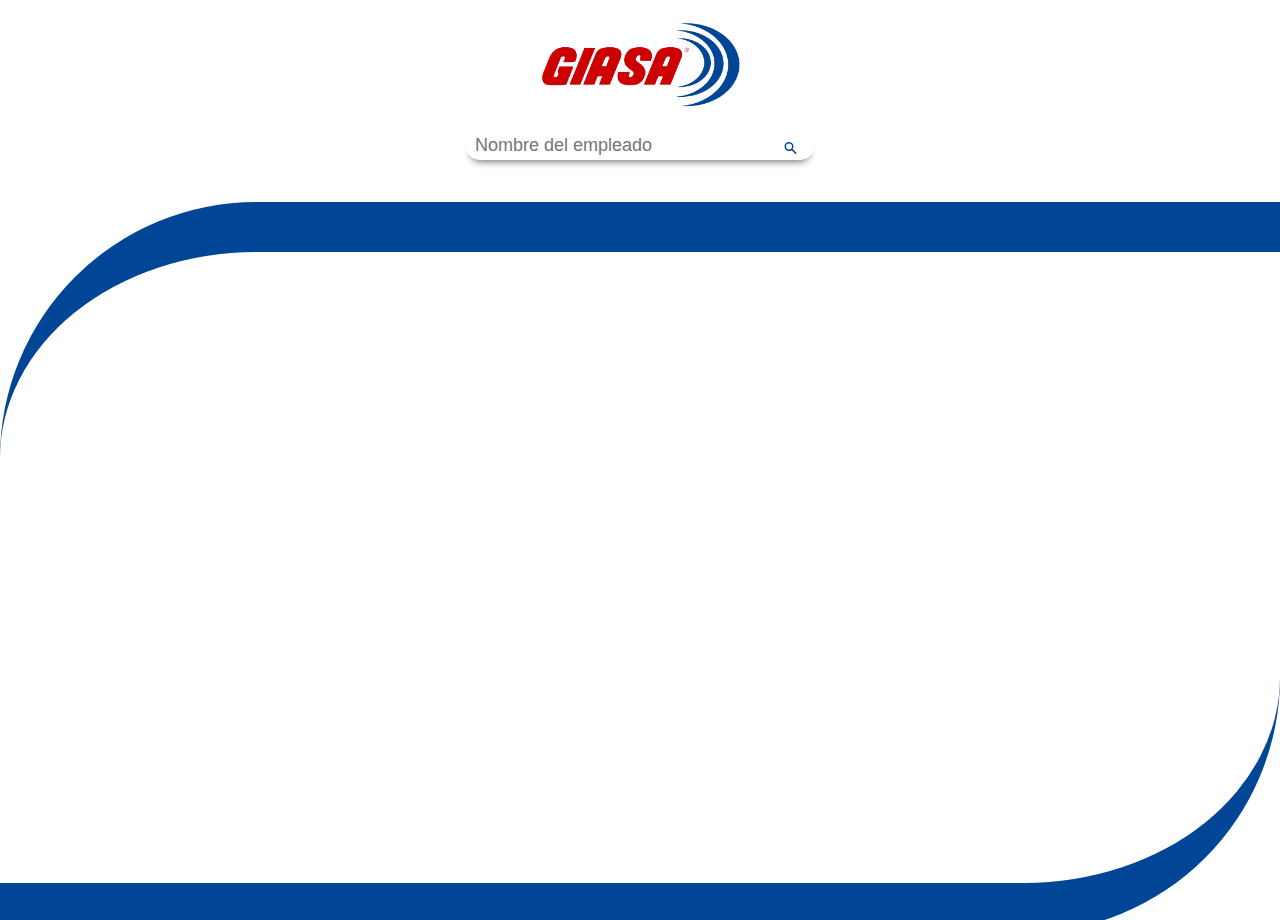
==== commit 81c7c3b2: "Conectando con el back" ====
--- a/pages/administracion.html
+++ b/pages/administracion.html
@@ -11,16 +11,12 @@
   </head>
 
   <body class="b-full">
-    <header class="b-header">
+    <header id="header" class="b-header">
       <img
-        width="40%"
         id="logo"
         src="../_resources/giasa.png"
         alt="GIASA S.L. Logo"
       />
-      <button id="logout" class="button cerrar-sesion">
-        <span>cerrar sesión</span>
-      </button>
     </header>
     <main class="b-container" id="admin-container">
       <div class="input-wrapper">
@@ -49,4 +45,5 @@
     </main>
   </body>
   <script src="../js/admin.js"></script>
+  <script src="../js/main.js"></script>
 </html>
--- a/styles/main.css
+++ b/styles/main.css
@@ -26,9 +26,7 @@
   max-width: 200px;
 }
 .cerrar-sesion {
-  display: inline-block;
   width: fit-content;
-  height: 3%;
   position: fixed;
   top: 10px;
   right: 10px;
@@ -171,16 +169,18 @@
 }
 
 .button {
+  padding: 5px 10px;
   max-width: 150px;
   box-sizing: border-box;
   cursor: pointer;
   border: none;
   border-radius: 25px;
-  background-color: white;
+  background-color: rgba(236, 236, 236, 0.7);
   color: #014596;
   font-weight: 700;
   text-align: center;
   box-shadow: 0 7px 7px -5px rgba(0, 0, 0, 0.5);
+  transition: all 0.4s;
 }
 .accept-button{
   display: none;
